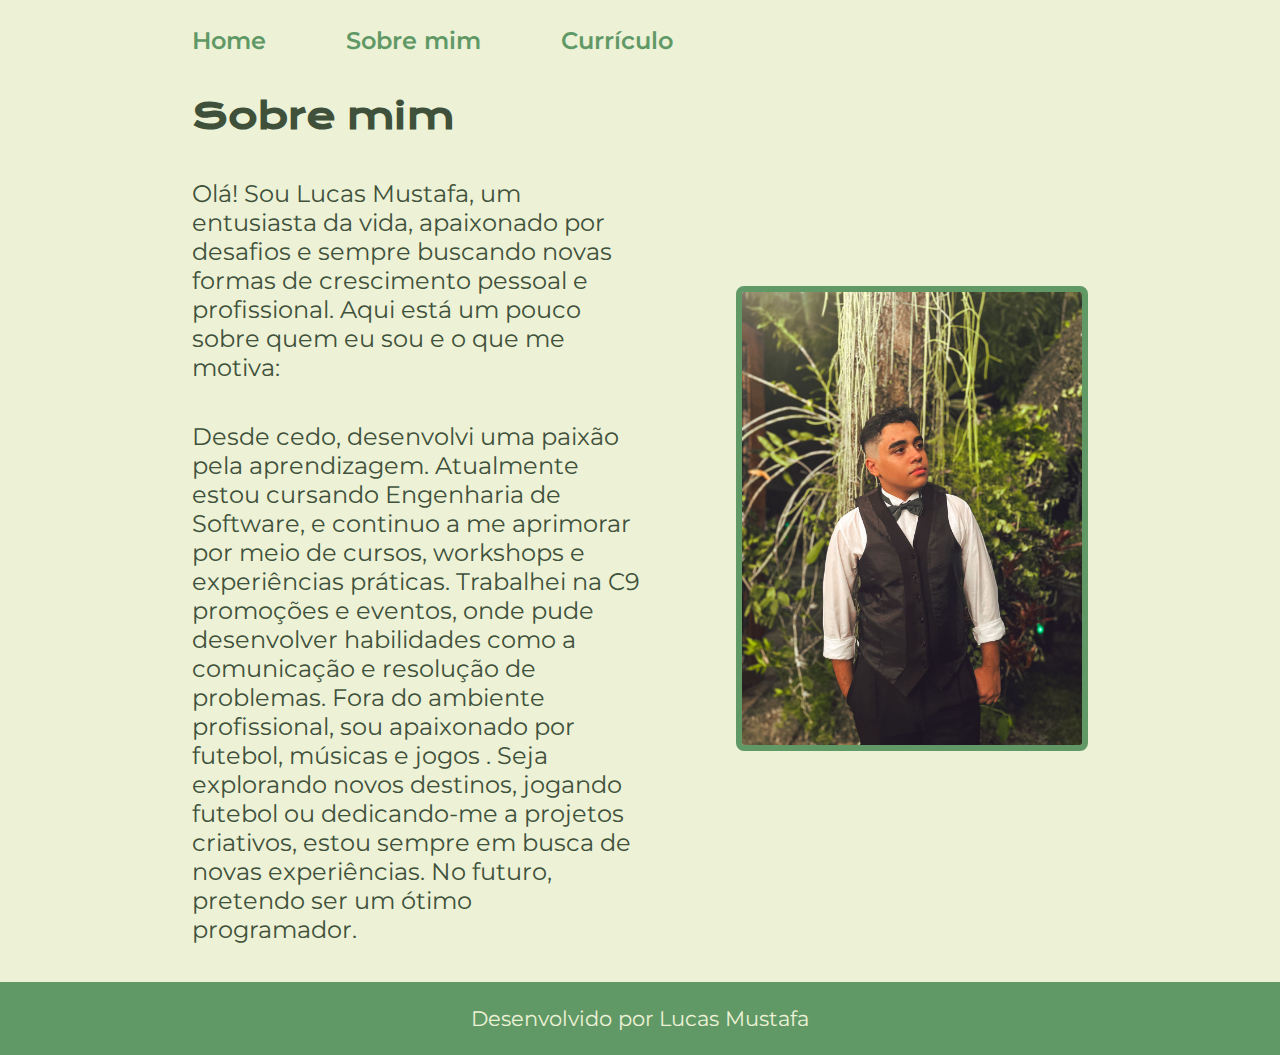
==== about.html @ 3e8dc933 "portfolio" ====
<!DOCTYPE html>
<html lang="pt-br">
<head>
    <meta charset="UTF-8">
    <meta http-equiv="X-UA-Compatible" content="IE=edge">
    <meta name="viewport" content="width=device-width, initial-scale=1.0">
    <title>Sobre mim</title>
    <link rel="stylesheet" href="./style/style.css">
</head>
<body>
    <header class="cabecalho">
        <nav class="cabecalho__menu">
            <a class="cabecalho__menu__link" href="index.html">Home</a>
            <a class="cabecalho__menu__link" href="about.html">Sobre mim</a>
            <a class="cabecalho__menu__link" href="curriculo.html">Currículo</a>
        </nav>
    </header>
   <main class="apresentacao">
    <section class="apresentacao__conteudo">
    <h1 class="apresentacao__conteudo__titulo">Sobre mim</h1>
    <p class="apresentacao__conteudo__texto">Olá! Sou Lucas Mustafa, um entusiasta da vida, apaixonado por desafios e sempre buscando novas formas de crescimento pessoal e profissional. 
    Aqui está um pouco sobre quem eu sou e o que me motiva:</p>
    <p class="apresentacao__conteudo__texto">Desde cedo, desenvolvi uma paixão pela aprendizagem. Atualmente estou cursando Engenharia de Software, e continuo a me aprimorar por meio de cursos, 
    workshops e experiências práticas.  Trabalhei na C9 promoções e eventos, onde pude desenvolver habilidades como a comunicação e resolução de problemas. Fora do ambiente profissional, sou apaixonado por futebol, músicas e jogos . Seja explorando novos destinos, 
    jogando futebol ou dedicando-me a projetos criativos, estou sempre em busca de novas experiências. No futuro, pretendo ser um ótimo programador.</p>
    </section>
    <img class="apresentacao__imagem" src="./assets/imagem5.jpeg" alt="Foto do Lucas Mustafa">
   </main>
   <footer class="rodape">
    <p>Desenvolvido por Lucas Mustafa</p>
</footer>
</body>
</html>
---- style/style.css ----
@import url('https://fonts.googleapis.com/css2?family=Krona+One&family=Montserrat:wght@100..900&display=swap');

:root {
    --cor-primaria: #EDF1D6;
    --cor-secundaria: #40513B;
    --cor-terciaria: #609966;
    --cor-hover: #9DC08B;

    --font-primaria: "Krona One", sans-serif;
    --font-secundaria: "Montserrat", sans-serif;
}
* {
    margin: 0;
    padding: 0;
}

body {
    box-sizing: border-box;
    background-color: var(--cor-primaria);
    color: var(--cor-secundaria);
}

.cabecalho {
    padding: 2% 0% 0% 15%;
}

.cabecalho__menu {
    display: flex;
    gap: 80px;
}

.cabecalho__menu__link {
    font-family: var(--font-secundaria);
    font-size: 1.5rem;
    font-weight: 600;
    color: var(--cor-terciaria);
    text-decoration: none;
}

.apresentacao {
    padding: 3% 15%;
    gap: 82px;
    display: flex;
    align-items: center;
    justify-content: space-between;
}

.apresentacao__conteudo {
    width: 50%;
    display: flex;
    flex-direction: column;
    gap: 40px;
}

.apresentacao__conteudo__titulo {
    font-size: 2.25rem;
    font-family: var(--font-primaria)
}

.titulo-destaque {
    color: var(--cor-terciaria);
}

.apresentacao__conteudo__texto {
    font-size: 1.5rem;
    font-family: var(--font-secundaria)
}


.apresentacao__conteudo__texto a{
    text-decoration: none;
    color: var(--cor-terciaria);
}

.apresentacao__links {
    display: flex;
    flex-direction: column;
    justify-content: space-between;
    align-items: center;
    gap: 32px;
}

.apresentacao__link__subtitulo {
    font-family: var(--font-primaria);
    font-weight: 400;
    font-size: 1.5rem;
} 

.apresentacao__links__navegacao {
    display: flex;
    justify-content: center;
    gap: 16px;
    width: 50%;
    text-align: center;
    border: 2px solid var(--cor-terciaria);
    border-radius: 8px;
    font-size: 1.5rem;
    padding: 21.5px 0;
    text-decoration: none;
    color: var(--cor-secundaria);
    font-family: var(--font-secundaria);
    font-weight: 600;
}

.apresentacao__imagem {
    width: 38%;
    border: 6px solid var(--cor-terciaria);
    border-radius: 8px;
}

.apresentacao__links__link:hover {
    background-color: var(--cor-hover);
}

.rodape {
    padding: 24px;
    color: var(--cor-primaria);
    background-color: var(--cor-terciaria);
    text-align: center;
    font-family: var(--font-secundaria);
    font-size: 1.3rem;
}

@media (max-width: 1200px) {
    
    .cabecalho {
        padding: 10%;
    }

    .cabecalho__menu {
        justify-content: center;
    }
    
    .apresentacao {
        flex-direction: column-reverse;
        padding: 5%;
    }
    .apresentacao__conteudo {
        width: auto;
    }
}
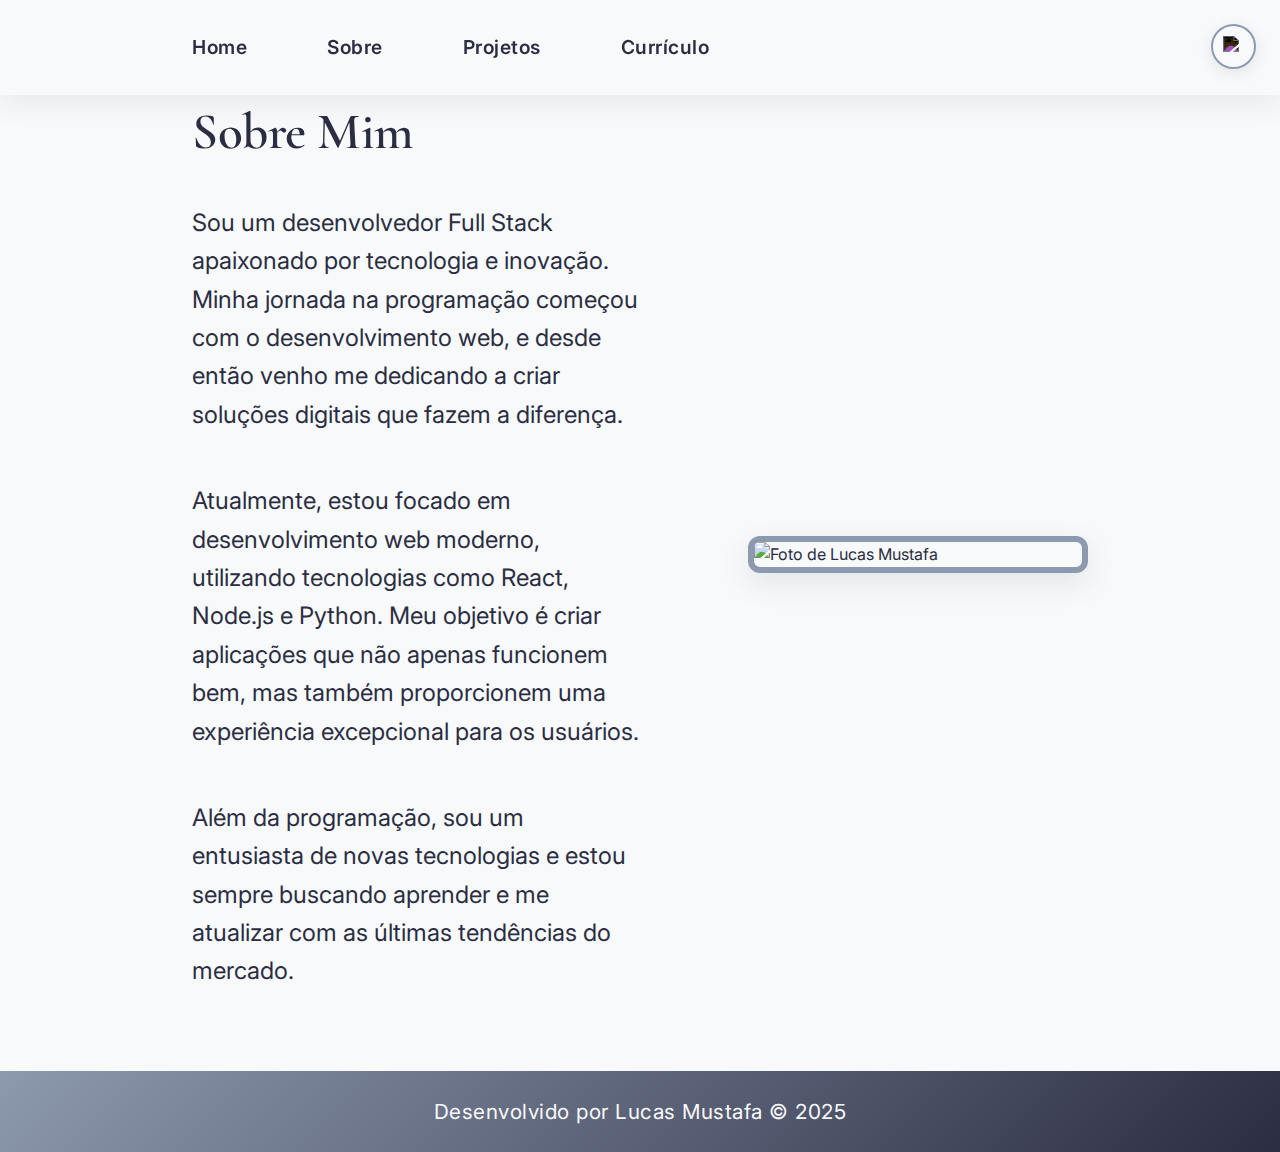
==== commit 16f57545: "portfolio" ====
--- a/about.html
+++ b/about.html
@@ -2,32 +2,52 @@
 <html lang="pt-br">
 <head>
     <meta charset="UTF-8">
-    <meta http-equiv="X-UA-Compatible" content="IE=edge">
     <meta name="viewport" content="width=device-width, initial-scale=1.0">
-    <title>Sobre mim</title>
-    <link rel="stylesheet" href="./style/style.css">
+    <title>Sobre | Lucas Mustafa</title>
+    <link rel="stylesheet" href="style/style.css">
+    <link rel="stylesheet" href="style/reset.css">
 </head>
 <body>
     <header class="cabecalho">
         <nav class="cabecalho__menu">
             <a class="cabecalho__menu__link" href="index.html">Home</a>
-            <a class="cabecalho__menu__link" href="about.html">Sobre mim</a>
+            <a class="cabecalho__menu__link" href="about.html">Sobre</a>
+            <a class="cabecalho__menu__link" href="projetos.html">Projetos</a>
             <a class="cabecalho__menu__link" href="curriculo.html">Currículo</a>
         </nav>
     </header>
-   <main class="apresentacao">
-    <section class="apresentacao__conteudo">
-    <h1 class="apresentacao__conteudo__titulo">Sobre mim</h1>
-    <p class="apresentacao__conteudo__texto">Olá! Sou Lucas Mustafa, um entusiasta da vida, apaixonado por desafios e sempre buscando novas formas de crescimento pessoal e profissional. 
-    Aqui está um pouco sobre quem eu sou e o que me motiva:</p>
-    <p class="apresentacao__conteudo__texto">Desde cedo, desenvolvi uma paixão pela aprendizagem. Atualmente estou cursando Engenharia de Software, e continuo a me aprimorar por meio de cursos, 
-    workshops e experiências práticas.  Trabalhei na C9 promoções e eventos, onde pude desenvolver habilidades como a comunicação e resolução de problemas. Fora do ambiente profissional, sou apaixonado por futebol, músicas e jogos . Seja explorando novos destinos, 
-    jogando futebol ou dedicando-me a projetos criativos, estou sempre em busca de novas experiências. No futuro, pretendo ser um ótimo programador.</p>
-    </section>
-    <img class="apresentacao__imagem" src="./assets/imagem5.jpeg" alt="Foto do Lucas Mustafa">
-   </main>
-   <footer class="rodape">
-    <p>Desenvolvido por Lucas Mustafa</p>
-</footer>
+
+    <main class="apresentacao">
+        <section class="apresentacao__conteudo">
+            <h1 class="apresentacao__conteudo__titulo">Sobre Mim</h1>
+            <p class="apresentacao__conteudo__texto">
+                Sou um desenvolvedor Full Stack apaixonado por tecnologia e inovação. 
+                Minha jornada na programação começou com o desenvolvimento web, e desde então 
+                venho me dedicando a criar soluções digitais que fazem a diferença.
+            </p>
+            <p class="apresentacao__conteudo__texto">
+                Atualmente, estou focado em desenvolvimento web moderno, utilizando tecnologias 
+                como React, Node.js e Python. Meu objetivo é criar aplicações que não apenas 
+                funcionem bem, mas também proporcionem uma experiência excepcional para os usuários.
+            </p>
+            <p class="apresentacao__conteudo__texto">
+                Além da programação, sou um entusiasta de novas tecnologias e estou sempre 
+                buscando aprender e me atualizar com as últimas tendências do mercado.
+            </p>
+        </section>
+        <img class="apresentacao__imagem" src="./assets/chave2.0.JPG" alt="Foto de Lucas Mustafa">
+    </main>
+
+    <footer class="rodape">
+        <div class="rodape__conteudo">
+            <p class="rodape__texto">Desenvolvido por Lucas Mustafa © 2025</p>
+        </div>
+    </footer>
+
+    <button class="theme-toggle" aria-label="Alternar tema">
+        <img src="./assets/theme.png" alt="Ícone de tema">
+    </button>
+
+    <script src="script.js"></script>
 </body>
-</html>+</html> --- a/style/style.css
+++ b/style/style.css
@@ -1,75 +1,216 @@
-@import url('https://fonts.googleapis.com/css2?family=Krona+One&family=Montserrat:wght@100..900&display=swap');
-
-:root {
-    --cor-primaria: #EDF1D6;
-    --cor-secundaria: #40513B;
-    --cor-terciaria: #609966;
-    --cor-hover: #9DC08B;
-
-    --font-primaria: "Krona One", sans-serif;
-    --font-secundaria: "Montserrat", sans-serif;
-}
+/* Importação de Fontes */
+@import url('https://fonts.googleapis.com/css2?family=Cormorant+Garamond:wght@400;500;600;700&family=Inter:wght@300;400;500;600;700&display=swap');
+
+/* Importação dos Módulos CSS */
+@import 'variables.css';
+@import 'header.css';
+@import 'main.css';
+@import 'links.css';
+@import 'footer.css';
+@import 'theme.css';
+@import 'projects.css';
+
+/* Estilos Gerais */
 * {
     margin: 0;
     padding: 0;
+    box-sizing: border-box;
 }
 
 body {
-    box-sizing: border-box;
-    background-color: var(--cor-primaria);
-    color: var(--cor-secundaria);
+    background-color: var(--cor-fundo);
+    color: var(--cor-texto);
+    font-family: var(--font-secundaria);
+    line-height: 1.6;
+    min-height: 100vh;
+    display: flex;
+    flex-direction: column;
+}
+
+:root {
+    /* Cores principais */
+    --cor-primaria: #f8f9fa;
+    --cor-secundaria: #2b2d42;
+    --cor-terciaria: #8d99ae;
+    --cor-hover: #ef233c;
+    
+    /* Cores de fundo e texto */
+    --cor-fundo: #f8f9fa;
+    --cor-texto: #2b2d42;
+    
+    /* Cores de sombra e transparência */
+    --cor-sombra: rgba(43, 45, 66, 0.1);
+    --cor-sombra-hover: rgba(43, 45, 66, 0.2);
+    --cor-fundo-transparente: rgba(248, 249, 250, 0.95);
+    
+    /* Gradientes */
+    --gradiente-primario: linear-gradient(135deg, #ef233c 0%, #d90429 100%);
+    --gradiente-secundario: linear-gradient(135deg, #8d99ae 0%, #2b2d42 100%);
+    
+    /* Fontes */
+    --font-primaria: "Cormorant Garamond", serif;
+    --font-secundaria: "Inter", sans-serif;
+    
+    /* Espaçamentos */
+    --espacamento-pequeno: 0.5rem;
+    --espacamento-medio: 1rem;
+    --espacamento-grande: 1.5rem;
+    --espacamento-extra-grande: 2rem;
+    
+    /* Transições */
+    --transicao-padrao: all 0.3s ease;
+    --transicao-lenta: all 0.5s ease;
+    
+    /* Bordas */
+    --borda-padrao: 2px solid var(--cor-terciaria);
+    --borda-radius: 12px;
+}
+
+[data-theme="dark"] {
+    --cor-primaria: #1a1b26;
+    --cor-secundaria: #a9b1d6;
+    --cor-terciaria: #7982a9;
+    --cor-hover: #7aa2f7;
+    --cor-fundo: #1a1b26;
+    --cor-texto: #a9b1d6;
+    --cor-fundo-transparente: rgba(26, 27, 38, 0.95);
+    --cor-sombra: rgba(0, 0, 0, 0.2);
+    --cor-sombra-hover: rgba(0, 0, 0, 0.3);
+}
+
+html {
+    scroll-behavior: smooth;
+    font-size: 16px;
 }
 
 .cabecalho {
-    padding: 2% 0% 0% 15%;
+    padding: var(--espacamento-grande) 15%;
+    position: fixed;
+    width: 100%;
+    top: 0;
+    background-color: var(--cor-fundo-transparente);
+    z-index: 100;
+    box-shadow: 0 4px 30px var(--cor-sombra);
+    transition: var(--transicao-padrao);
+    backdrop-filter: blur(10px);
 }
 
 .cabecalho__menu {
     display: flex;
     gap: 80px;
+    justify-content: flex-start;
+    align-items: center;
+    max-width: 1200px;
+    margin: 0 auto;
 }
 
 .cabecalho__menu__link {
     font-family: var(--font-secundaria);
-    font-size: 1.5rem;
+    font-size: 1.2rem;
     font-weight: 600;
-    color: var(--cor-terciaria);
+    color: var(--cor-secundaria);
     text-decoration: none;
+    position: relative;
+    transition: var(--transicao-padrao);
+    padding: var(--espacamento-pequeno) 0;
+    letter-spacing: 0.5px;
+}
+
+.cabecalho__menu__link::after {
+    content: '';
+    position: absolute;
+    width: 0;
+    height: 2px;
+    bottom: 0;
+    left: 0;
+    background: var(--gradiente-primario);
+    transition: var(--transicao-padrao);
+}
+
+.cabecalho__menu__link:hover {
+    color: var(--cor-hover);
+}
+
+.cabecalho__menu__link:hover::after {
+    width: 100%;
 }
 
 .apresentacao {
-    padding: 3% 15%;
+    padding: 8% 15% 5% 15%;
     gap: 82px;
     display: flex;
     align-items: center;
     justify-content: space-between;
+    animation: fadeIn 1s ease-out;
+}
+
+@keyframes fadeIn {
+    from {
+        opacity: 0;
+        transform: translateY(20px);
+    }
+    to {
+        opacity: 1;
+        transform: translateY(0);
+    }
 }
 
 .apresentacao__conteudo {
     width: 50%;
     display: flex;
     flex-direction: column;
-    gap: 40px;
+    gap: var(--espacamento-extra-grande);
 }
 
 .apresentacao__conteudo__titulo {
-    font-size: 2.25rem;
-    font-family: var(--font-primaria)
+    font-size: 3.2rem;
+    font-family: var(--font-primaria);
+    line-height: 1.2;
+    position: relative;
+    letter-spacing: -0.5px;
+    font-weight: 600;
 }
 
 .titulo-destaque {
-    color: var(--cor-terciaria);
+    color: var(--cor-hover);
+    position: relative;
+    display: inline-block;
+}
+
+.titulo-destaque::after {
+    content: '';
+    position: absolute;
+    width: 100%;
+    height: 2px;
+    bottom: -5px;
+    left: 0;
+    background: var(--gradiente-primario);
+    transform: scaleX(0);
+    transform-origin: right;
+    transition: var(--transicao-padrao);
+}
+
+.titulo-destaque:hover::after {
+    transform: scaleX(1);
+    transform-origin: left;
 }
 
 .apresentacao__conteudo__texto {
     font-size: 1.5rem;
-    font-family: var(--font-secundaria)
-}
-
-
-.apresentacao__conteudo__texto a{
+    font-family: var(--font-secundaria);
+    line-height: 1.6;
+    font-weight: 400;
+}
+
+.apresentacao__conteudo__texto a {
     text-decoration: none;
     color: var(--cor-terciaria);
+    transition: var(--transicao-padrao);
+    position: relative;
+}
+
+.apresentacao__conteudo__texto a:hover {
+    color: var(--cor-hover);
 }
 
 .apresentacao__links {
@@ -77,65 +218,323 @@
     flex-direction: column;
     justify-content: space-between;
     align-items: center;
-    gap: 32px;
+    gap: var(--espacamento-extra-grande);
 }
 
 .apresentacao__link__subtitulo {
     font-family: var(--font-primaria);
-    font-weight: 400;
+    font-weight: 500;
     font-size: 1.5rem;
-} 
+    text-align: center;
+}
 
 .apresentacao__links__navegacao {
     display: flex;
     justify-content: center;
-    gap: 16px;
+    align-items: center;
+    gap: var(--espacamento-grande);
     width: 50%;
     text-align: center;
-    border: 2px solid var(--cor-terciaria);
-    border-radius: 8px;
+    border: var(--borda-padrao);
+    border-radius: var(--borda-radius);
     font-size: 1.5rem;
     padding: 21.5px 0;
     text-decoration: none;
     color: var(--cor-secundaria);
     font-family: var(--font-secundaria);
-    font-weight: 600;
+    font-weight: 500;
+    transition: var(--transicao-padrao);
+    position: relative;
+    letter-spacing: 0.5px;
+}
+
+.apresentacao__links__navegacao:hover {
+    background-color: var(--cor-hover);
+    color: var(--cor-primaria);
+    transform: translateY(-2px);
+    border-color: var(--cor-hover);
+}
+
+.apresentacao__links__navegacao img {
+    width: 24px;
+    height: 24px;
+    transition: var(--transicao-padrao);
+    filter: brightness(0) saturate(100%) invert(30%) sepia(10%) saturate(1000%) hue-rotate(120deg) brightness(90%) contrast(90%);
+}
+
+[data-theme="dark"] .apresentacao__links__navegacao img {
+    filter: brightness(0) saturate(100%) invert(70%) sepia(10%) saturate(1000%) hue-rotate(180deg) brightness(90%) contrast(90%);
+}
+
+.apresentacao__links__navegacao:hover img {
+    filter: brightness(0) saturate(100%) invert(100%) sepia(0%) saturate(0%) hue-rotate(0deg) brightness(100%) contrast(100%);
 }
 
 .apresentacao__imagem {
     width: 38%;
     border: 6px solid var(--cor-terciaria);
-    border-radius: 8px;
-}
-
-.apresentacao__links__link:hover {
-    background-color: var(--cor-hover);
+    border-radius: var(--borda-radius);
+    transition: var(--transicao-padrao);
+    box-shadow: 0 10px 30px var(--cor-sombra);
+}
+
+.apresentacao__imagem:hover {
+    transform: scale(1.01);
+    border-color: var(--cor-hover);
 }
 
 .rodape {
-    padding: 24px;
+    padding: var(--espacamento-grande) 15%;
     color: var(--cor-primaria);
-    background-color: var(--cor-terciaria);
+    background: var(--gradiente-secundario);
     text-align: center;
     font-family: var(--font-secundaria);
     font-size: 1.3rem;
+    margin-top: auto;
+    letter-spacing: 0.5px;
+}
+
+.rodape__conteudo {
+    display: flex;
+    justify-content: center;
+    align-items: center;
+    max-width: 1200px;
+    margin: 0 auto;
+}
+
+.rodape__texto {
+    text-align: center;
+}
+
+.rodape__redes {
+    display: flex;
+    gap: var(--espacamento-grande);
+    position: absolute;
+    right: 0;
+    bottom: 0;
+}
+
+.rodape__redes__link {
+    color: var(--cor-primaria);
+    text-decoration: none;
+    transition: var(--transicao-padrao);
+    display: flex;
+    align-items: center;
+    gap: var(--espacamento-pequeno);
+    font-size: 0.9rem;
+}
+
+.rodape__redes__link:hover {
+    color: var(--cor-hover);
+    transform: translateY(-2px);
+}
+
+.rodape__redes__link img {
+    width: 16px;
+    height: 16px;
+    filter: brightness(0) saturate(100%) invert(100%);
+}
+
+.theme-toggle {
+    position: fixed;
+    top: var(--espacamento-grande);
+    right: var(--espacamento-grande);
+    background: none;
+    border: var(--borda-padrao);
+    border-radius: 50%;
+    width: 45px;
+    height: 45px;
+    cursor: pointer;
+    display: flex;
+    align-items: center;
+    justify-content: center;
+    transition: var(--transicao-padrao);
+    z-index: 1000;
+    box-shadow: 0 4px 15px var(--cor-sombra);
+}
+
+.theme-toggle:hover {
+    background-color: var(--cor-hover);
+    border-color: var(--cor-hover);
+}
+
+.theme-toggle img {
+    width: 22px;
+    height: 22px;
+    filter: invert(1);
+    transition: var(--transicao-padrao);
+}
+
+[data-theme="dark"] .theme-toggle img {
+    filter: invert(0);
 }
 
 @media (max-width: 1200px) {
-    
     .cabecalho {
-        padding: 10%;
+        padding: var(--espacamento-medio) 5%;
     }
 
     .cabecalho__menu {
         justify-content: center;
+        gap: 40px;
     }
     
     .apresentacao {
-        flex-direction: column-reverse;
-        padding: 5%;
-    }
+        padding: 10% 5% 5% 5%;
+    }
+
     .apresentacao__conteudo {
-        width: auto;
+        width: 100%;
+    }
+
+    .apresentacao__imagem {
+        width: 60%;
+        margin-bottom: var(--espacamento-extra-grande);
+    }
+
+    .apresentacao__links__navegacao {
+        width: 80%;
+    }
+}
+
+@media (max-width: 768px) {
+    .cabecalho__menu {
+        gap: 30px;
+    }
+
+    .cabecalho__menu__link {
+        font-size: 1.1rem;
+    }
+
+    .apresentacao__conteudo__titulo {
+        font-size: 2.4rem;
+    }
+
+    .apresentacao__conteudo__texto {
+        font-size: 1.2rem;
+    }
+
+    .apresentacao__imagem {
+        width: 80%;
+    }
+
+    .apresentacao__links__navegacao {
+        width: 100%;
+        font-size: 1.2rem;
+    }
+
+    .apresentacao {
+        padding: 12% 5% 5% 5%;
+    }
+
+    .rodape {
+        padding: var(--espacamento-grande) 5%;
+    }
+
+    .rodape__conteudo {
+        flex-direction: column;
+        height: auto;
+        gap: var(--espacamento-pequeno);
+    }
+
+    .rodape__texto {
+        position: relative;
+        transform: none;
+        left: 0;
+    }
+
+    .rodape__redes {
+        position: relative;
+        right: auto;
+        bottom: auto;
+        justify-content: center;
+    }
+}
+
+@media (max-width: 480px) {
+    .cabecalho {
+        padding: var(--espacamento-pequeno) 3%;
+    }
+
+    .cabecalho__menu {
+        gap: 20px;
+    }
+
+    .cabecalho__menu__link {
+        font-size: 1rem;
+    }
+
+    .apresentacao__conteudo__titulo {
+        font-size: 2rem;
+    }
+
+    .apresentacao__conteudo__texto {
+        font-size: 1rem;
+    }
+
+    .apresentacao__link__subtitulo {
+        font-size: 1.2rem;
+    }
+
+    .apresentacao__links__navegacao {
+        font-size: 1rem;
+        padding: 15px 0;
+    }
+
+    .theme-toggle {
+        top: var(--espacamento-pequeno);
+        right: var(--espacamento-pequeno);
+        width: 35px;
+        height: 35px;
+    }
+
+    .apresentacao {
+        padding: 15% 3% 5% 3%;
+    }
+
+    .rodape {
+        padding: var(--espacamento-grande) 3%;
+        font-size: 1rem;
+    }
+
+    .rodape__redes__link {
+        font-size: 0.8rem;
+    }
+
+    .rodape__redes__link img {
+        width: 14px;
+        height: 14px;
+    }
+}
+
+.projetos {
+    display: flex;
+    flex-direction: column;
+    gap: var(--espacamento-grande);
+    margin-top: var(--espacamento-grande);
+}
+
+.projeto {
+    background: var(--cor-fundo);
+    padding: var(--espacamento-grande);
+    border-radius: var(--borda-radius);
+    box-shadow: 0 4px 6px var(--cor-sombra);
+    transition: var(--transicao-padrao);
+}
+
+.projeto:hover {
+    transform: translateY(-5px);
+    box-shadow: 0 6px 12px var(--cor-sombra-hover);
+}
+
+.projeto__links {
+    display: flex;
+    gap: var(--espacamento-medio);
+    margin-top: var(--espacamento-medio);
+}
+
+@media (max-width: 768px) {
+    .projeto {
+        padding: var(--espacamento-medio);
     }
 }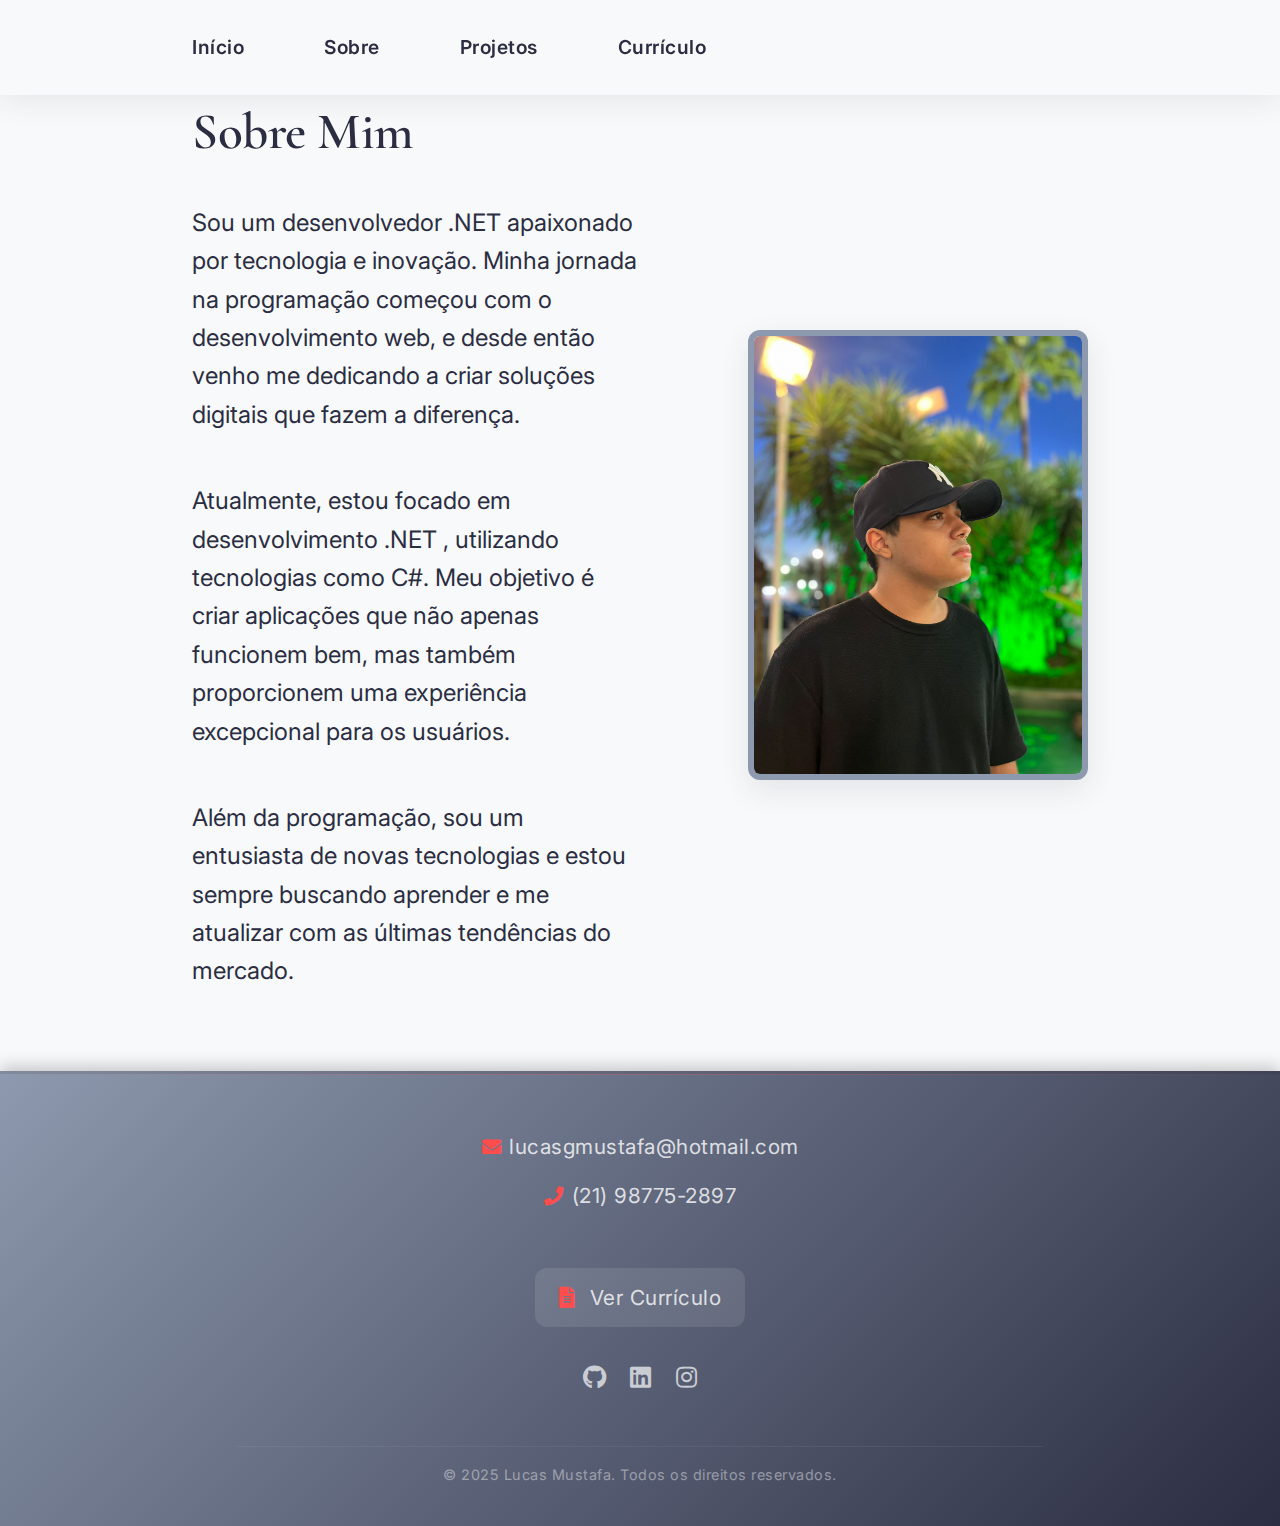
==== commit b2022478: "retirar tema escuro do projeto e melhorar o footer" ====
--- a/about.html
+++ b/about.html
@@ -4,13 +4,14 @@
     <meta charset="UTF-8">
     <meta name="viewport" content="width=device-width, initial-scale=1.0">
     <title>Sobre | Lucas Mustafa</title>
+    <link rel="stylesheet" href="style/reset.css">
     <link rel="stylesheet" href="style/style.css">
-    <link rel="stylesheet" href="style/reset.css">
+    <link rel="stylesheet" href="https://cdnjs.cloudflare.com/ajax/libs/font-awesome/5.15.4/css/all.min.css">
 </head>
 <body>
     <header class="cabecalho">
         <nav class="cabecalho__menu">
-            <a class="cabecalho__menu__link" href="index.html">Home</a>
+            <a class="cabecalho__menu__link" href="index.html">Início</a>
             <a class="cabecalho__menu__link" href="about.html">Sobre</a>
             <a class="cabecalho__menu__link" href="projetos.html">Projetos</a>
             <a class="cabecalho__menu__link" href="curriculo.html">Currículo</a>
@@ -21,13 +22,13 @@
         <section class="apresentacao__conteudo">
             <h1 class="apresentacao__conteudo__titulo">Sobre Mim</h1>
             <p class="apresentacao__conteudo__texto">
-                Sou um desenvolvedor Full Stack apaixonado por tecnologia e inovação. 
+                Sou um desenvolvedor .NET apaixonado por tecnologia e inovação. 
                 Minha jornada na programação começou com o desenvolvimento web, e desde então 
                 venho me dedicando a criar soluções digitais que fazem a diferença.
             </p>
             <p class="apresentacao__conteudo__texto">
-                Atualmente, estou focado em desenvolvimento web moderno, utilizando tecnologias 
-                como React, Node.js e Python. Meu objetivo é criar aplicações que não apenas 
+                Atualmente, estou focado em desenvolvimento .NET , utilizando tecnologias 
+                como C#. Meu objetivo é criar aplicações que não apenas 
                 funcionem bem, mas também proporcionem uma experiência excepcional para os usuários.
             </p>
             <p class="apresentacao__conteudo__texto">
@@ -35,19 +36,43 @@
                 buscando aprender e me atualizar com as últimas tendências do mercado.
             </p>
         </section>
-        <img class="apresentacao__imagem" src="./assets/chave2.0.JPG" alt="Foto de Lucas Mustafa">
+        <img class="apresentacao__imagem" src="./assets/imagem2.jpeg" alt="Foto de Lucas Mustafa">
     </main>
 
     <footer class="rodape">
         <div class="rodape__conteudo">
-            <p class="rodape__texto">Desenvolvido por Lucas Mustafa © 2025</p>
+            <div class="rodape__contato">
+                <div class="rodape__contato-item">
+                    <i class="fas fa-envelope"></i>
+                    <a href="mailto:lucasgmustafa@hotmail.com">lucasgmustafa@hotmail.com</a>
+                </div>
+                <div class="rodape__contato-item">
+                    <i class="fas fa-phone"></i>
+                    <a href="tel:+5521987752897">(21) 98775-2897</a>
+                </div>
+            </div>
+            
+            <a href="assets/Curriculo.pdf" class="rodape__curriculo" target="_blank">
+                <i class="fas fa-file-alt"></i>
+                Ver Currículo
+            </a>
+
+            <div class="rodape__social">
+                <a href="https://github.com/Lucasmstaf" target="_blank" aria-label="GitHub">
+                    <i class="fab fa-github"></i>
+                </a>
+                <a href="https://www.linkedin.com/in/lucasgmustafa/" target="_blank" aria-label="LinkedIn">
+                    <i class="fab fa-linkedin"></i>
+                </a>
+                <a href="https://www.instagram.com/lucasmstaf/" target="_blank" aria-label="Instagram">
+                    <i class="fab fa-instagram"></i>
+                </a>
+            </div>
+
+            <p class="rodape__copyright">© 2025 Lucas Mustafa. Todos os direitos reservados.</p>
         </div>
     </footer>
 
-    <button class="theme-toggle" aria-label="Alternar tema">
-        <img src="./assets/theme.png" alt="Ícone de tema">
-    </button>
-
-    <script src="script.js"></script>
+    <script src="./script/app.js"></script>
 </body>
 </html> --- a/style/style.css
+++ b/style/style.css
@@ -7,7 +7,6 @@
 @import 'main.css';
 @import 'links.css';
 @import 'footer.css';
-@import 'theme.css';
 @import 'projects.css';
 
 /* Estilos Gerais */
